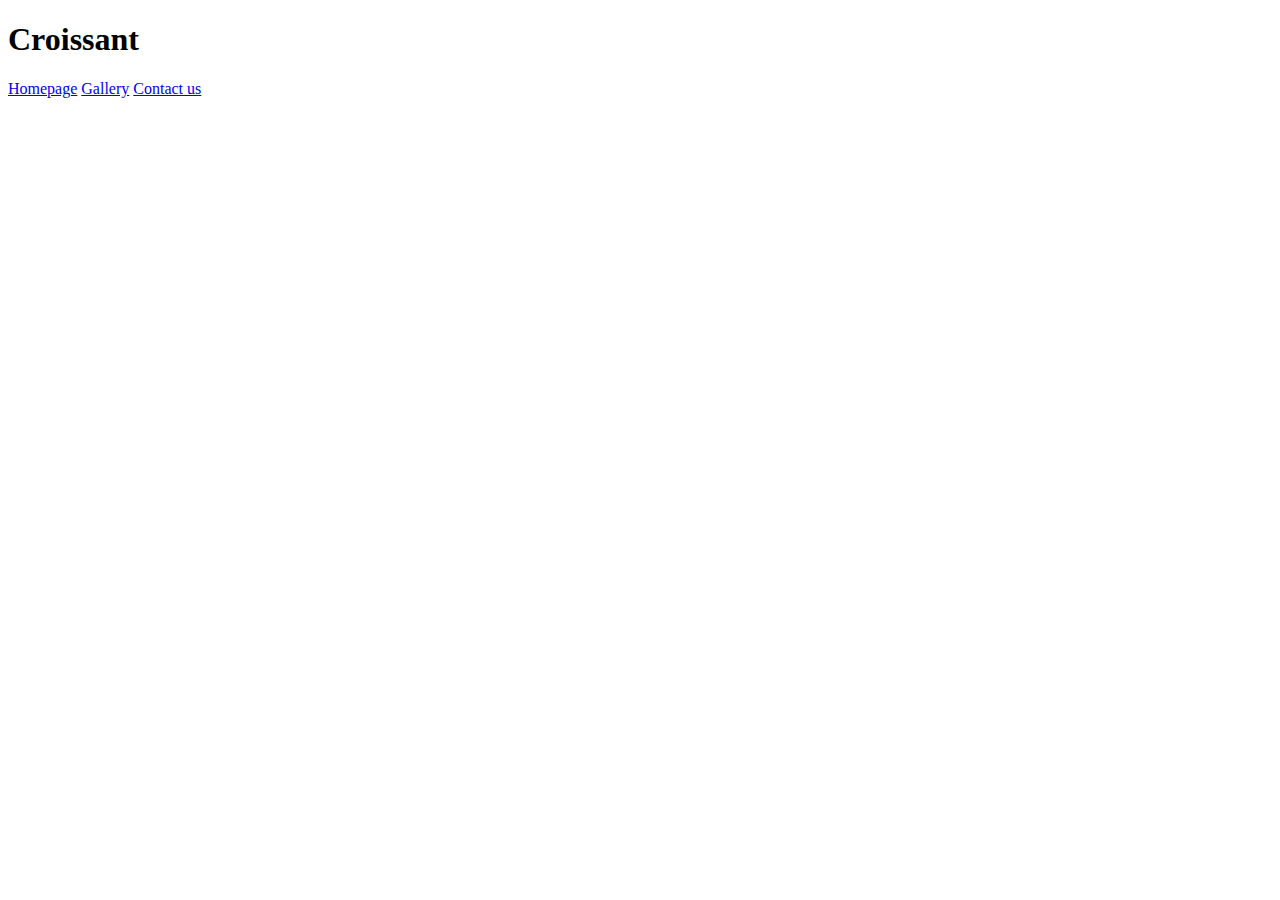
==== index.html @ 2b8bb2cf "Create initial file structure" ====
<!DOCTYPE html>
<html lang="en">
  <head>
    <meta charset="UTF-8" />
    <meta name="viewport" content="width=device-width, initial-scale=1.0" />
    <link href="/src/styles.css" rel="stylesheet" />
    <title>Best croissant in Sydney</title>
  </head>
  <body>
    <h1>Croissant</h1>
    <div>
      <a href="/">Homepage</a>
      <a href="/gallery.html">Gallery</a>
      <a href="/contact.html">Contact us</a>
    </div>
  </body>
</html>
---- src/styles.css ----

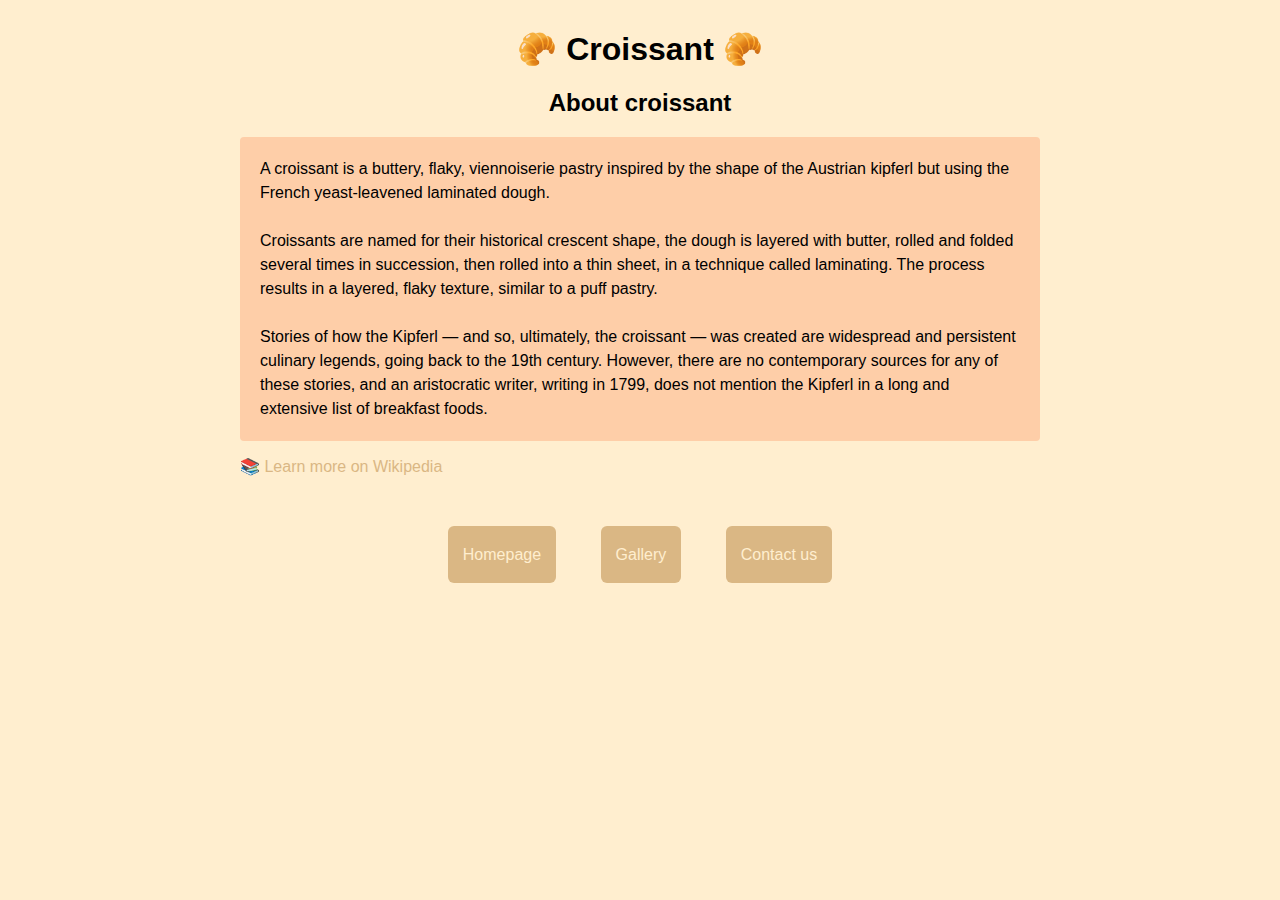
==== commit 5470b581: "Add content and add CSS" ====
--- a/index.html
+++ b/index.html
@@ -7,11 +7,33 @@
     <title>Best croissant in Sydney</title>
   </head>
   <body>
-    <h1>Croissant</h1>
-    <div>
-      <a href="/">Homepage</a>
-      <a href="/gallery.html">Gallery</a>
-      <a href="/contact.html">Contact us</a>
+    <h1>🥐 Croissant 🥐</h1>
+    <h2>About croissant</h2>
+    <p class="about-paragraph">
+      A croissant is a buttery, flaky, viennoiserie pastry inspired by the shape
+      of the Austrian kipferl but using the French yeast-leavened laminated
+      dough.
+      <br />
+      <br />
+      Croissants are named for their historical crescent shape, the dough is
+      layered with butter, rolled and folded several times in succession, then
+      rolled into a thin sheet, in a technique called laminating. The process
+      results in a layered, flaky texture, similar to a puff pastry.
+      <br />
+      <br />
+      Stories of how the Kipferl — and so, ultimately, the croissant — was
+      created are widespread and persistent culinary legends, going back to the
+      19th century. However, there are no contemporary sources for any of these
+      stories, and an aristocratic writer, writing in 1799, does not mention the
+      Kipferl in a long and extensive list of breakfast foods.
+    </p>
+    <a href="https://en.wikipedia.org/wiki/Croissant" class="wikipedia-link"
+      >📚 Learn more on Wikipedia</a
+    >
+    <div class="button">
+      <a href="/" class="homepage-button">Homepage</a>
+      <a href="/gallery.html" class="gallery-button">Gallery</a>
+      <a href="/contact.html" class="contact-button">Contact us</a>
     </div>
   </body>
 </html>
--- a/src/styles.css
+++ b/src/styles.css
@@ -1 +1,70 @@
+:root {
+  --primary-color: #ffeecf;
+  --secondary-color: #dab784;
+}
 
+body {
+  margin: 0 auto;
+  margin-top: 30px;
+  font-family: sans-serif;
+  max-width: 800px;
+  background: var(--primary-color);
+}
+
+h1,
+h2 {
+  text-align: center;
+}
+
+a {
+  text-decoration: none;
+}
+
+.about-paragraph {
+  line-height: 1.5;
+  background: #fecea8;
+  padding: 20px;
+  border-radius: 4px;
+}
+
+.wikipedia-link {
+  color: var(--secondary-color);
+}
+
+.button {
+  display: block;
+  margin-top: 70px;
+  text-align: center;
+}
+
+.homepage-button,
+.gallery-button,
+.contact-button {
+  color: var(--primary-color);
+  background: var(--secondary-color);
+  padding: 20px 15px;
+  border-radius: 6px;
+  margin: 0 20px;
+}
+
+.grid {
+  margin: 50px 0;
+  display: grid;
+  grid-template-columns: repeat(3, 1fr);
+  grid-gap: 20px;
+}
+
+.grid img {
+  width: 100%;
+  border-radius: 10px;
+  aspect-ratio: 1/1.4;
+  transition: all 150ms ease-in-out;
+}
+
+.grid img:hover {
+  transform: scale(1.2);
+}
+
+.contact-detail {
+  text-align: center;
+}
